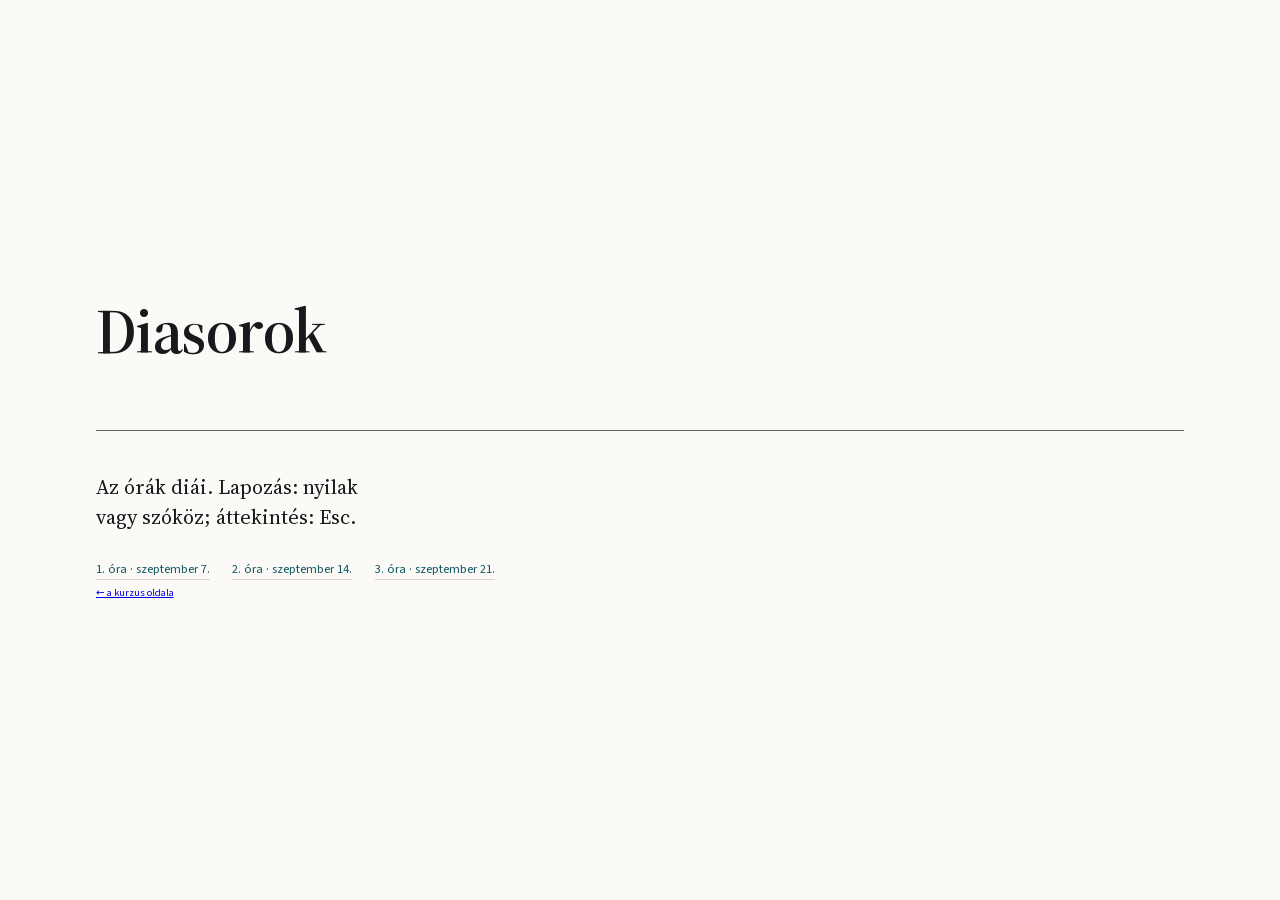
==== diasorok/index.html @ c36b130a "Diasorok (1–3. óra, jegyzet nélkül) és a résztvevőknek szóló linkek" ====
<!DOCTYPE html>
<html lang="hu">
<head>
<meta charset="utf-8">
<meta name="viewport" content="width=device-width, initial-scale=1">
<title>Diasorok · LLM-ek programozott használata kutatási célra</title>
<link rel="icon" href="../jelkep.svg" type="image/svg+xml">
<link rel="stylesheet" href="../betuk/betuk.css">
<link rel="stylesheet" href="../tokenek.css">
<link rel="stylesheet" href="../stilus.css">
</head>
<body>

<main class="lap">

  <h1>Diasorok</h1>

  <div class="mezo">

    <div>
      <p class="mit">Az órák diái. Lapozás: nyilak vagy szóköz; áttekintés: Esc.</p>

      <ul class="resztvevoknek">
        <li><a href="01-ora.html">1. óra · szeptember 7.</a></li>
        <li><a href="02-ora.html">2. óra · szeptember 14.</a></li>
        <li><a href="03-ora.html">3. óra · szeptember 21.</a></li>
      </ul>

      <p class="megjegyzes"><a href="../">← a kurzus oldala</a></p>
    </div>

  </div>

</main>

</body>
</html>
---- betuk/betuk.css ----
/* Source Serif 4 · latin-ext · italic */
@font-face {
  font-family: 'Source Serif 4';
  font-style: italic;
  font-weight: 300 700;
  font-display: swap;
  src: url(./SourceSerif4-latin-ext-italic.woff2) format('woff2');
  unicode-range: U+0100-02BA, U+02BD-02C5, U+02C7-02CC, U+02CE-02D7, U+02DD-02FF, U+0304, U+0308, U+0329, U+1D00-1DBF, U+1E00-1E9F, U+1EF2-1EFF, U+2020, U+20A0-20AB, U+20AD-20C0, U+2113, U+2C60-2C7F, U+A720-A7FF;
}

/* Source Serif 4 · latin · italic */
@font-face {
  font-family: 'Source Serif 4';
  font-style: italic;
  font-weight: 300 700;
  font-display: swap;
  src: url(./SourceSerif4-latin-italic.woff2) format('woff2');
  unicode-range: U+0000-00FF, U+0131, U+0152-0153, U+02BB-02BC, U+02C6, U+02DA, U+02DC, U+0304, U+0308, U+0329, U+2000-206F, U+20AC, U+2122, U+2191, U+2193, U+2212, U+2215, U+FEFF, U+FFFD;
}

/* Source Serif 4 · latin-ext */
@font-face {
  font-family: 'Source Serif 4';
  font-style: normal;
  font-weight: 300 700;
  font-display: swap;
  src: url(./SourceSerif4-latin-ext.woff2) format('woff2');
  unicode-range: U+0100-02BA, U+02BD-02C5, U+02C7-02CC, U+02CE-02D7, U+02DD-02FF, U+0304, U+0308, U+0329, U+1D00-1DBF, U+1E00-1E9F, U+1EF2-1EFF, U+2020, U+20A0-20AB, U+20AD-20C0, U+2113, U+2C60-2C7F, U+A720-A7FF;
}

/* Source Serif 4 · latin */
@font-face {
  font-family: 'Source Serif 4';
  font-style: normal;
  font-weight: 300 700;
  font-display: swap;
  src: url(./SourceSerif4-latin.woff2) format('woff2');
  unicode-range: U+0000-00FF, U+0131, U+0152-0153, U+02BB-02BC, U+02C6, U+02DA, U+02DC, U+0304, U+0308, U+0329, U+2000-206F, U+20AC, U+2122, U+2191, U+2193, U+2212, U+2215, U+FEFF, U+FFFD;
}

/* Source Sans 3 · latin-ext · italic */
@font-face {
  font-family: 'Source Sans 3';
  font-style: italic;
  font-weight: 300 700;
  font-display: swap;
  src: url(./SourceSans3-latin-ext-italic.woff2) format('woff2');
  unicode-range: U+0100-02BA, U+02BD-02C5, U+02C7-02CC, U+02CE-02D7, U+02DD-02FF, U+0304, U+0308, U+0329, U+1D00-1DBF, U+1E00-1E9F, U+1EF2-1EFF, U+2020, U+20A0-20AB, U+20AD-20C0, U+2113, U+2C60-2C7F, U+A720-A7FF;
}

/* Source Sans 3 · latin · italic */
@font-face {
  font-family: 'Source Sans 3';
  font-style: italic;
  font-weight: 300 700;
  font-display: swap;
  src: url(./SourceSans3-latin-italic.woff2) format('woff2');
  unicode-range: U+0000-00FF, U+0131, U+0152-0153, U+02BB-02BC, U+02C6, U+02DA, U+02DC, U+0304, U+0308, U+0329, U+2000-206F, U+20AC, U+2122, U+2191, U+2193, U+2212, U+2215, U+FEFF, U+FFFD;
}

/* Source Sans 3 · latin-ext */
@font-face {
  font-family: 'Source Sans 3';
  font-style: normal;
  font-weight: 300 700;
  font-display: swap;
  src: url(./SourceSans3-latin-ext.woff2) format('woff2');
  unicode-range: U+0100-02BA, U+02BD-02C5, U+02C7-02CC, U+02CE-02D7, U+02DD-02FF, U+0304, U+0308, U+0329, U+1D00-1DBF, U+1E00-1E9F, U+1EF2-1EFF, U+2020, U+20A0-20AB, U+20AD-20C0, U+2113, U+2C60-2C7F, U+A720-A7FF;
}

/* Source Sans 3 · latin */
@font-face {
  font-family: 'Source Sans 3';
  font-style: normal;
  font-weight: 300 700;
  font-display: swap;
  src: url(./SourceSans3-latin.woff2) format('woff2');
  unicode-range: U+0000-00FF, U+0131, U+0152-0153, U+02BB-02BC, U+02C6, U+02DA, U+02DC, U+0304, U+0308, U+0329, U+2000-206F, U+20AC, U+2122, U+2191, U+2193, U+2212, U+2215, U+FEFF, U+FFFD;
}

/* Source Code Pro · latin-ext */
@font-face {
  font-family: 'Source Code Pro';
  font-style: normal;
  font-weight: 400 600;
  font-display: swap;
  src: url(./SourceCodePro-latin-ext.woff2) format('woff2');
  unicode-range: U+0100-02BA, U+02BD-02C5, U+02C7-02CC, U+02CE-02D7, U+02DD-02FF, U+0304, U+0308, U+0329, U+1D00-1DBF, U+1E00-1E9F, U+1EF2-1EFF, U+2020, U+20A0-20AB, U+20AD-20C0, U+2113, U+2C60-2C7F, U+A720-A7FF;
}

/* Source Code Pro · latin */
@font-face {
  font-family: 'Source Code Pro';
  font-style: normal;
  font-weight: 400 600;
  font-display: swap;
  src: url(./SourceCodePro-latin.woff2) format('woff2');
  unicode-range: U+0000-00FF, U+0131, U+0152-0153, U+02BB-02BC, U+02C6, U+02DA, U+02DC, U+0304, U+0308, U+0329, U+2000-206F, U+20AC, U+2122, U+2191, U+2193, U+2212, U+2215, U+FEFF, U+FFFD;
}
---- tokenek.css ----
/* ---------------------------------------------------------------------------
   LLM-kurzus · arculati tokenek
   ELTE TáTK, 2026 ősz

   Ez az egyetlen hely, ahol szín és méret SZÁM-ként szerepel. Minden más
   fájl (kurzus.css, artifactok, jövőbeli felületek) csak hivatkozik rájuk.
   Ha az arculatot cserélni akarod, ezt a fájlt írod át, nem a többit.

   A névadás magyar, mert a kurzus magyar. A háromféle jelentéstani szín
   (állítás / csapda / mérés) a kurzus gondolatmenete: valaki állít valamit,
   van benne egy csapda, és van, amit meg lehet mérni.
--------------------------------------------------------------------------- */

:root {
  /* --- Felület és tinta ------------------------------------------------- */
  --papir:          #FBFAF7;   /* alap háttér, meleg törtfehér, nem vakít */
  --papir-melyebb:  #F1EEE7;   /* kiemelt doboz, táblázat fejléce */
  --tinta:          #17191C;   /* főszöveg */
  --tinta-halvany:  #5E626A;   /* metaadat, forrás, alcím */
  --vonal:          #DBD6CC;   /* hajszálvonal, keret */

  /* --- Jelentéstani színek ---------------------------------------------- */
  /* állítás — amit a világ állít: lelkes, csábító, még nem ellenőrzött */
  --allitas:         #9A6B10;
  --allitas-halvany: #F6EEDC;
  /* csapda — ami elromlik, ha nem nézel oda */
  --csapda:          #96360F;
  --csapda-halvany:  #F7E7DF;
  /* mérés — amit számmal alá lehet támasztani; ez a kurzus alaphangja */
  --meres:           #0E5560;
  --meres-halvany:   #E2EDEF;

  /* --- Tipográfia ------------------------------------------------------- */
  --betu-proza:  "Source Serif 4", Charter, Georgia, serif;
  --betu-jelzes: "Source Sans 3", -apple-system, "Segoe UI", system-ui, sans-serif;
  --betu-kod:    "Source Code Pro", ui-monospace, Menlo, monospace;

  --meret-alap:   30px;   /* diaszöveg alapmérete 1280×720-as vásznon */
  --meret-nagy:   1.35rem;
  --meret-kicsi:  0.78rem;
  --meret-apro:   0.64rem;

  --sorkoz:       1.42;
  --sorkoz-cim:   1.12;

  /* --- Ritmus ----------------------------------------------------------- */
  --koz-1: 0.32rem;
  --koz-2: 0.64rem;
  --koz-3: 1.05rem;
  --koz-4: 1.7rem;
  --koz-5: 2.8rem;

  --keret: 3px;           /* a bal oldali jelölősáv vastagsága */
  --lekerekites: 3px;     /* alig — ez nem termékfelület, ez nyomtatvány */
}

/* --- Sötét változat -------------------------------------------------------
   Vetítéshez sötétített teremben, vagy egy-egy kiemelt diához: `.sotet`.
   Csak a felületi tokenek fordulnak meg, a jelentéstani színek világosodnak,
   hogy a kontraszt megmaradjon.
-------------------------------------------------------------------------- */
.sotet, :root[data-arculat="sotet"] {
  --papir:          #14161A;
  --papir-melyebb:  #1E2127;
  --tinta:          #F2F0EB;
  --tinta-halvany:  #A2A7B0;
  --vonal:          #474E59;

  --allitas:         #E0B45A;
  --allitas-halvany: #2A2418;
  --csapda:          #E88355;
  --csapda-halvany:  #2C1C14;
  --meres:           #6FC4D2;
  --meres-halvany:   #14282D;
}

/* Böngészős felületen (honlap, artifact) a gép beállítása is számítson, még
   mielőtt bármilyen szkript lefutna — különben a sötétre állított látogató
   először a világos lapot villantja fel. A `data-arculat="vilagos"` explicit
   választás felülírja. Vetítésnél ennek nincs hatása: ott az osztály dönt. */
@media (prefers-color-scheme: dark) {
  :root:not([data-arculat="vilagos"]):not([data-arculat="sotet"]) {
    --papir:          #14161A;
    --papir-melyebb:  #1E2127;
    --tinta:          #F2F0EB;
    --tinta-halvany:  #A2A7B0;
    --vonal:          #474E59;

    --allitas:         #E0B45A;
    --allitas-halvany: #2A2418;
    --csapda:          #E88355;
    --csapda-halvany:  #2C1C14;
    --meres:           #6FC4D2;
    --meres-halvany:   #14282D;
  }
}
---- stilus.css ----
/* ---------------------------------------------------------------------------
   LLM-kurzus · nyilvános oldal
   tatk-llm-2026 · ELTE TáTK

   Címlap: egy képernyő, görgetés nélkül. Papírfelület, nagy cím, alatta két
   mező. Szín és méret SZÁM-ként csak a tokenek.css-ben szerepel.

   JavaScript nincs.
--------------------------------------------------------------------------- */

:root {
  --felulet: var(--papir);
  --festek:  var(--tinta);
}

*, *::before, *::after { box-sizing: border-box; }

html { -webkit-text-size-adjust: 100%; color-scheme: light; }
@media (prefers-color-scheme: dark) { html { color-scheme: dark; } }

body {
  margin: 0;
  min-height: 100svh;
  display: grid;
  align-content: center;
  padding: clamp(2rem, 7vw, 5.5rem) clamp(1.5rem, 7vw, 6rem);
  background: var(--felulet);
  color: var(--festek);
  font-family: var(--betu-proza);
  line-height: 1.5;
  font-variant-numeric: oldstyle-nums;
  -webkit-font-smoothing: antialiased;
  text-rendering: optimizeLegibility;
}

.lap { width: 100%; max-width: 68rem; margin-inline: auto; }

/* --- A cím viszi a lapot -------------------------------------------------- */
h1 {
  margin: 0;
  max-width: 24ch;
  text-wrap: balance;
  font-size: clamp(2.2rem, 5.4vw, 4.05rem);
  font-weight: 600;
  line-height: 0.99;
  letter-spacing: -0.024em;
}

/* --- Alsó mező: balra a mondat és az ajtó, jobbra a fejadatok ------------- */
.mezo {
  display: grid;
  grid-template-columns: minmax(0, 0.88fr) minmax(0, 1.12fr);
  gap: clamp(2rem, 5vw, 4.5rem);
  align-items: start;
  margin-top: clamp(2.2rem, 6vw, 4.2rem);
  padding-top: clamp(1.6rem, 4vw, 2.6rem);
  border-top: 1px solid var(--tinta-halvany);
}

.mit {
  margin: 0;
  max-width: 30ch;
  font-size: clamp(1.06rem, 0.98rem + 0.35vw, 1.28rem);
  line-height: 1.48;
}

.ajto { margin: clamp(1.6rem, 4vw, 2.4rem) 0 0; }
.ajto a {
  display: inline-block;
  font-family: var(--betu-kod);
  font-size: 0.86rem;
  letter-spacing: 0.02em;
  color: var(--meres);
  text-decoration: none;
  padding-bottom: 0.3em;
  border-bottom: 1px solid color-mix(in srgb, var(--meres) 40%, transparent);
  transition: border-color 0.18s ease-out;
}
.ajto a:hover { border-bottom-color: var(--meres); }
.ajto a:focus-visible {
  outline: 2px solid var(--meres);
  outline-offset: 4px;
  border-radius: var(--lekerekites);
}

/* --- Fejadatok ------------------------------------------------------------ */
.adatok { margin: 0; }
.adatok > div {
  display: grid;
  grid-template-columns: 6.9rem minmax(0, 1fr);
  gap: var(--koz-2);
  align-items: baseline;
  padding: 0.52em 0;
  border-bottom: 1px solid var(--vonal);
}
.adatok > div:first-child { padding-top: 0; }
.adatok dt {
  font-family: var(--betu-jelzes);
  font-size: 0.685rem;
  font-weight: 600;
  letter-spacing: 0.145em;
  text-transform: uppercase;
  color: var(--tinta-halvany);
}
.adatok dd {
  margin: 0;
  font-size: 0.94rem;
  line-height: 1.45;
}
.adatok b { font-weight: 650; }

::selection { background: var(--meres); color: var(--papir); }

/* --- Szűkebb képernyők ---------------------------------------------------- */
@media (max-width: 56rem) {
  body { align-content: start; }
  .mezo { grid-template-columns: 1fr; gap: clamp(1.8rem, 6vw, 2.6rem); }
  h1 { max-width: 16ch; }
}

@media (max-width: 26rem) {
  .adatok > div { grid-template-columns: 1fr; gap: 0; padding: 0.5em 0; }
}

/* --- Résztvevőknek: a privát repóba vezető linkek -------------------------- */
.resztvevoknek {
  list-style: none;
  margin: clamp(1rem, 2.5vw, 1.4rem) 0 0;
  padding: 0;
  display: flex;
  flex-wrap: wrap;
  gap: 0.4em 1.4em;
}
.resztvevoknek a {
  font-family: var(--betu-jelzes);
  font-size: var(--meret-kicsi);
  color: var(--meres);
  text-decoration: none;
  border-bottom: 1px solid var(--vonal);
  padding-bottom: 0.1em;
}
.resztvevoknek a:hover { border-bottom-color: var(--meres); }
.megjegyzes {
  font-family: var(--betu-jelzes);
  font-size: var(--meret-apro);
  color: var(--tinta-halvany);
  margin: 0.7em 0 0;
}
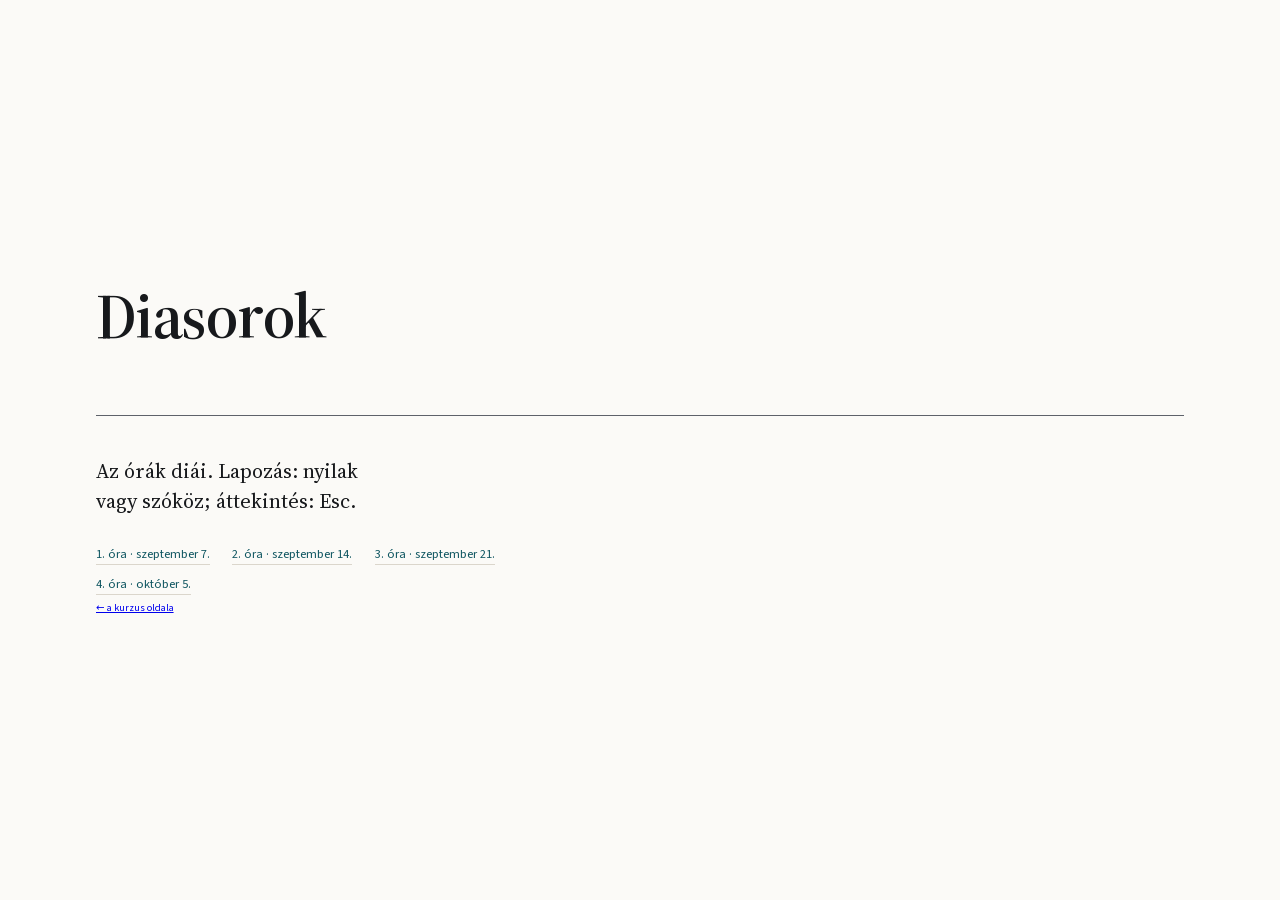
==== commit 19fee4f0: "4. óra diasora (október 5.)" ====
--- a/diasorok/index.html
+++ b/diasorok/index.html
@@ -24,6 +24,7 @@
         <li><a href="01-ora.html">1. óra · szeptember 7.</a></li>
         <li><a href="02-ora.html">2. óra · szeptember 14.</a></li>
         <li><a href="03-ora.html">3. óra · szeptember 21.</a></li>
+        <li><a href="04-ora.html">4. óra · október 5.</a></li>
       </ul>
 
       <p class="megjegyzes"><a href="../">← a kurzus oldala</a></p>
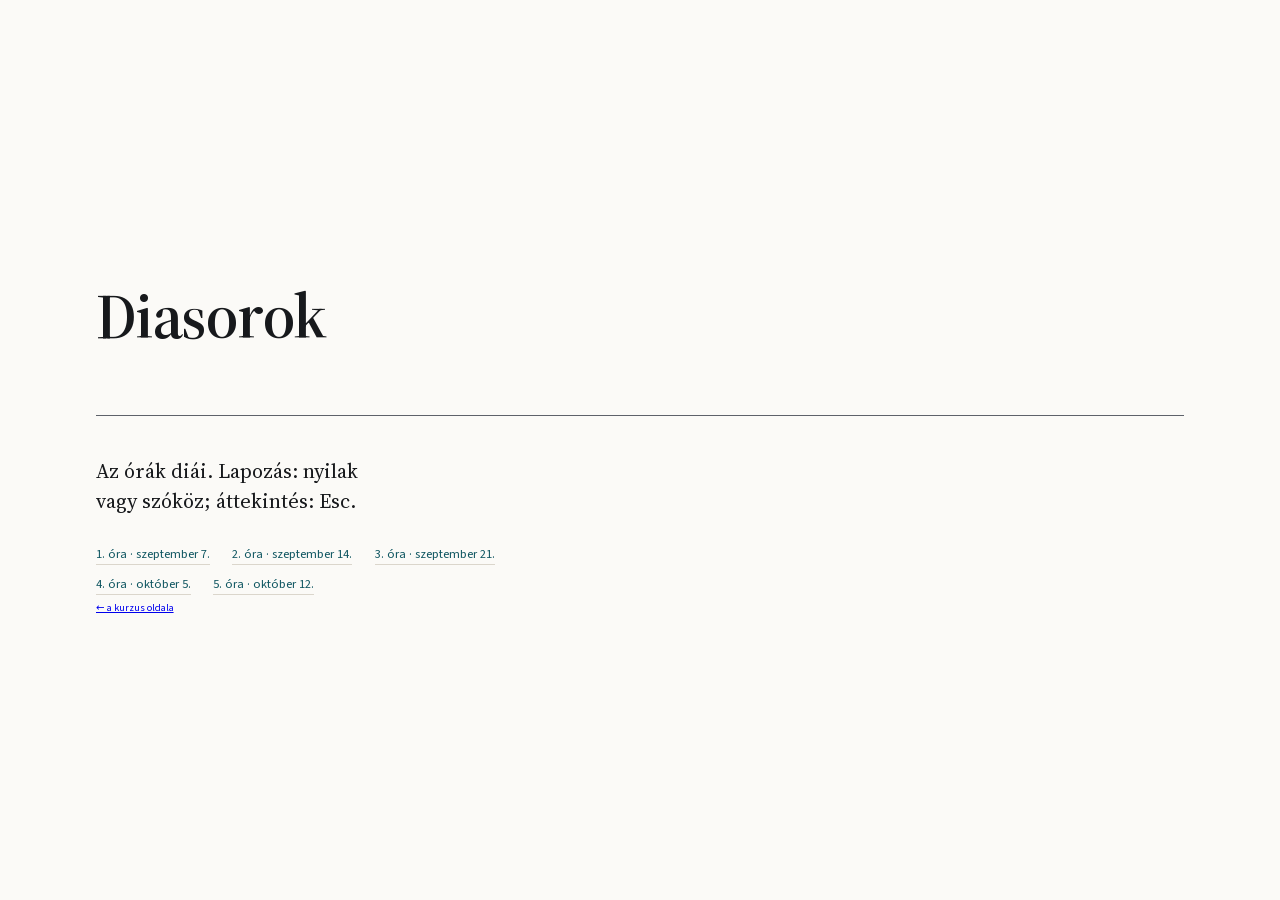
==== commit bd310fff: "5. óra diasora (október 12.): git, és hogyan dolgozik a Claude" ====
--- a/diasorok/index.html
+++ b/diasorok/index.html
@@ -25,6 +25,7 @@
         <li><a href="02-ora.html">2. óra · szeptember 14.</a></li>
         <li><a href="03-ora.html">3. óra · szeptember 21.</a></li>
         <li><a href="04-ora.html">4. óra · október 5.</a></li>
+        <li><a href="05-ora.html">5. óra · október 12.</a></li>
       </ul>
 
       <p class="megjegyzes"><a href="../">← a kurzus oldala</a></p>
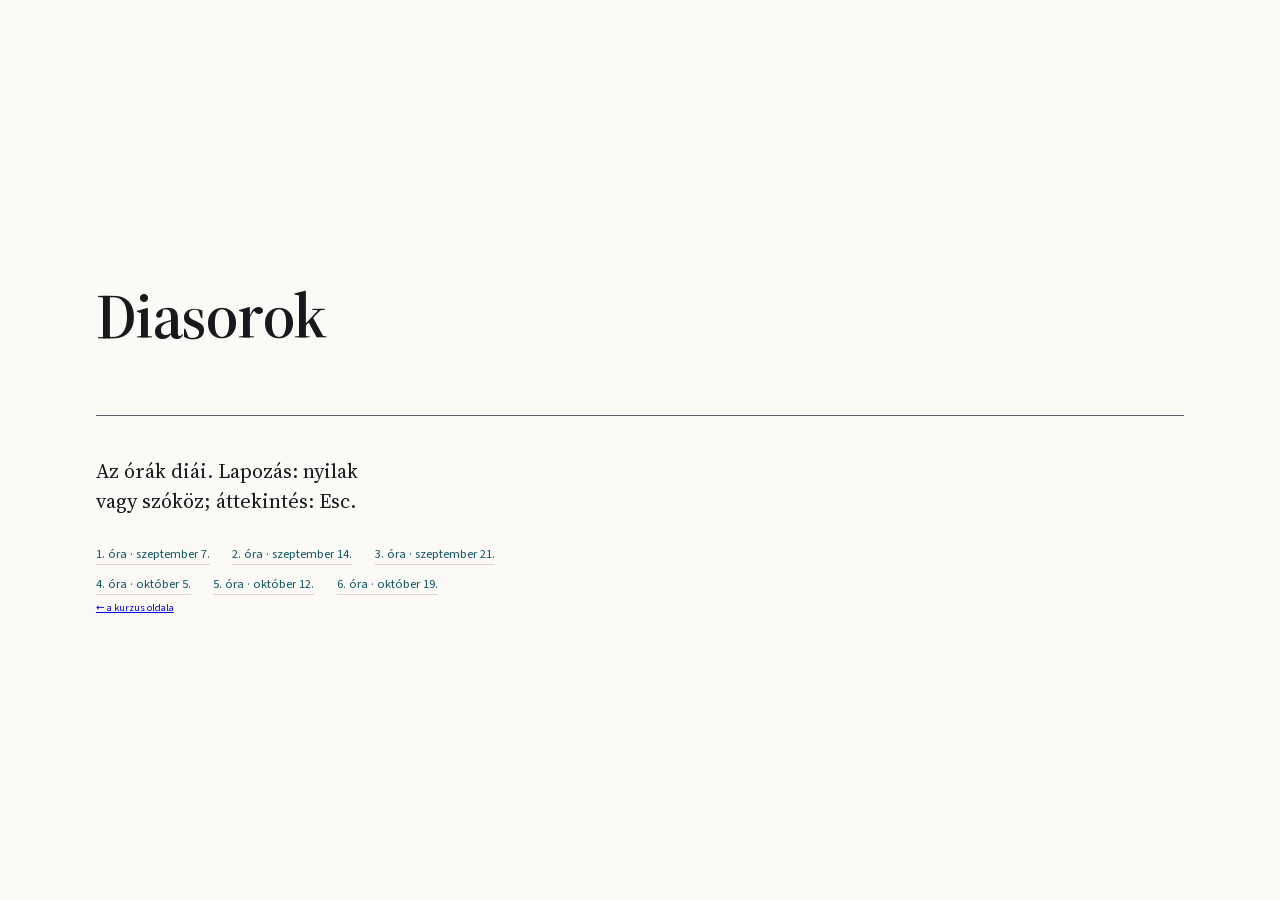
==== commit 4a39620a: "6. óra diasora (október 19.): egy review a géppel, kódolási gyakorlat, Common Crawl — jegyzet és táb" ====
--- a/diasorok/index.html
+++ b/diasorok/index.html
@@ -26,6 +26,7 @@
         <li><a href="03-ora.html">3. óra · szeptember 21.</a></li>
         <li><a href="04-ora.html">4. óra · október 5.</a></li>
         <li><a href="05-ora.html">5. óra · október 12.</a></li>
+        <li><a href="06-ora.html">6. óra · október 19.</a></li>
       </ul>
 
       <p class="megjegyzes"><a href="../">← a kurzus oldala</a></p>
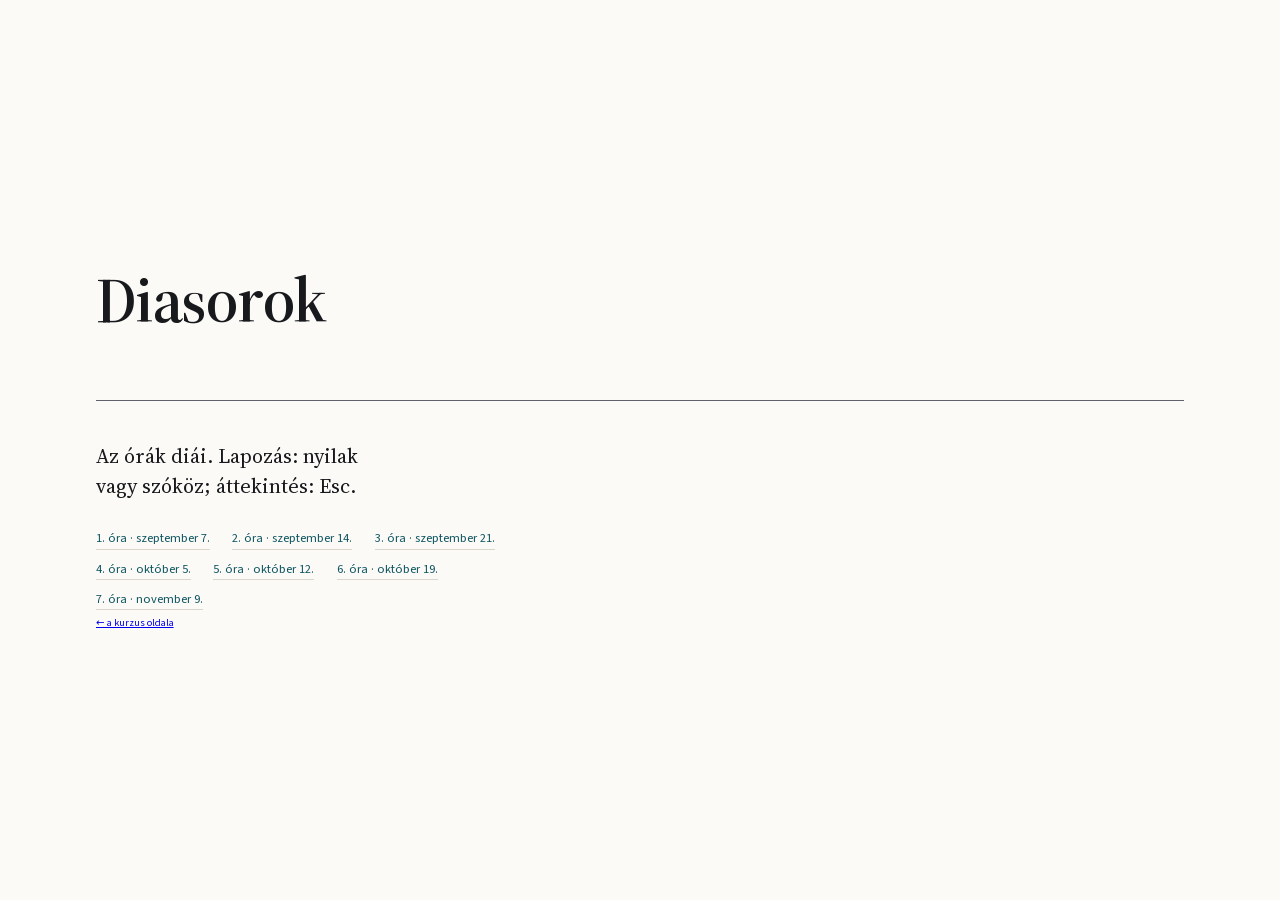
==== commit 7d829bd3: "7. óra diasora (nov. 9.), élő esettanulmánnyal" ====
--- a/diasorok/index.html
+++ b/diasorok/index.html
@@ -27,6 +27,7 @@
         <li><a href="04-ora.html">4. óra · október 5.</a></li>
         <li><a href="05-ora.html">5. óra · október 12.</a></li>
         <li><a href="06-ora.html">6. óra · október 19.</a></li>
+        <li><a href="07-ora.html">7. óra · november 9.</a></li>
       </ul>
 
       <p class="megjegyzes"><a href="../">← a kurzus oldala</a></p>
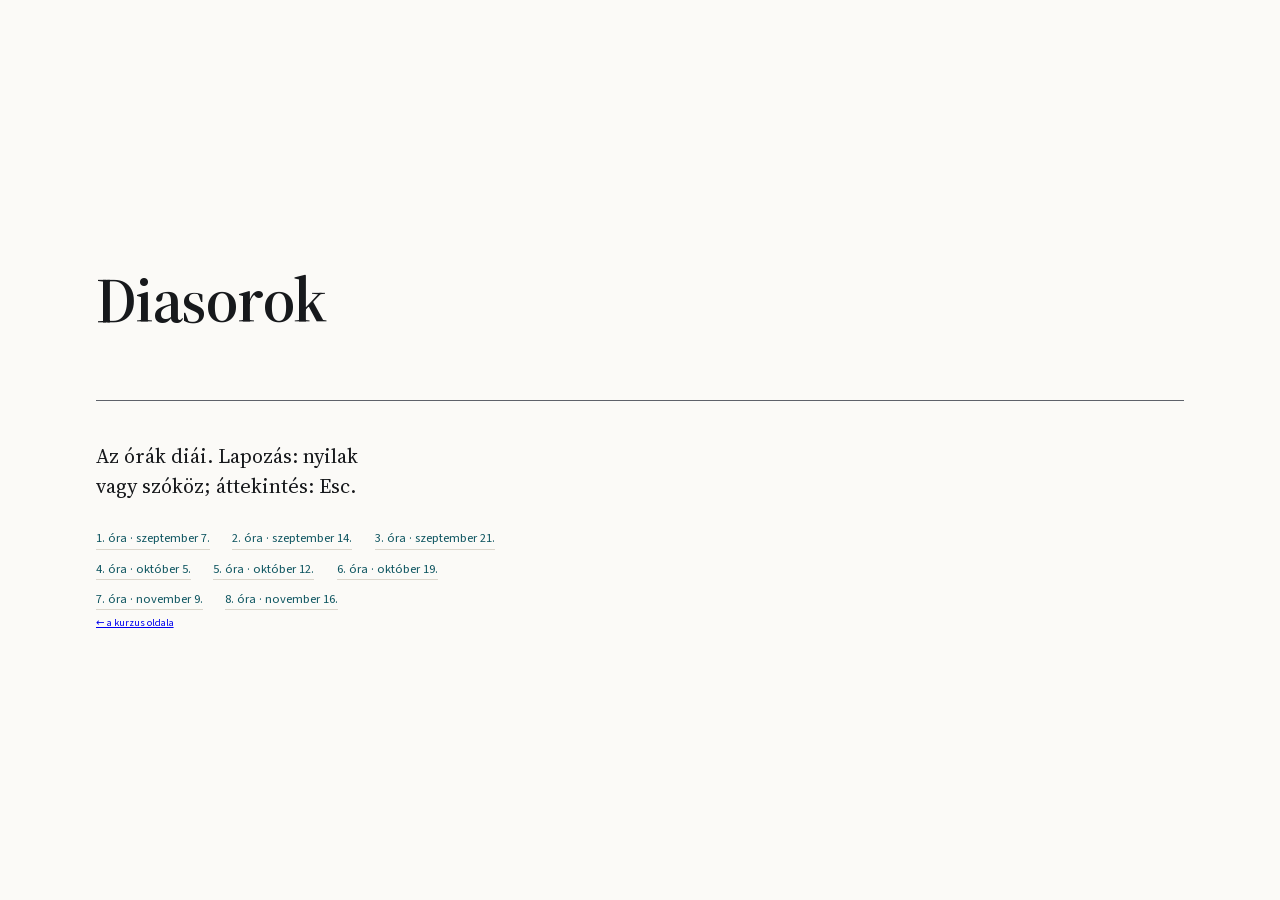
==== commit 206509e2: "8. óra diasora (november 16.): te, a harness, a modell; melyik modell" ====
--- a/diasorok/index.html
+++ b/diasorok/index.html
@@ -28,6 +28,7 @@
         <li><a href="05-ora.html">5. óra · október 12.</a></li>
         <li><a href="06-ora.html">6. óra · október 19.</a></li>
         <li><a href="07-ora.html">7. óra · november 9.</a></li>
+        <li><a href="08-ora.html">8. óra · november 16.</a></li>
       </ul>
 
       <p class="megjegyzes"><a href="../">← a kurzus oldala</a></p>
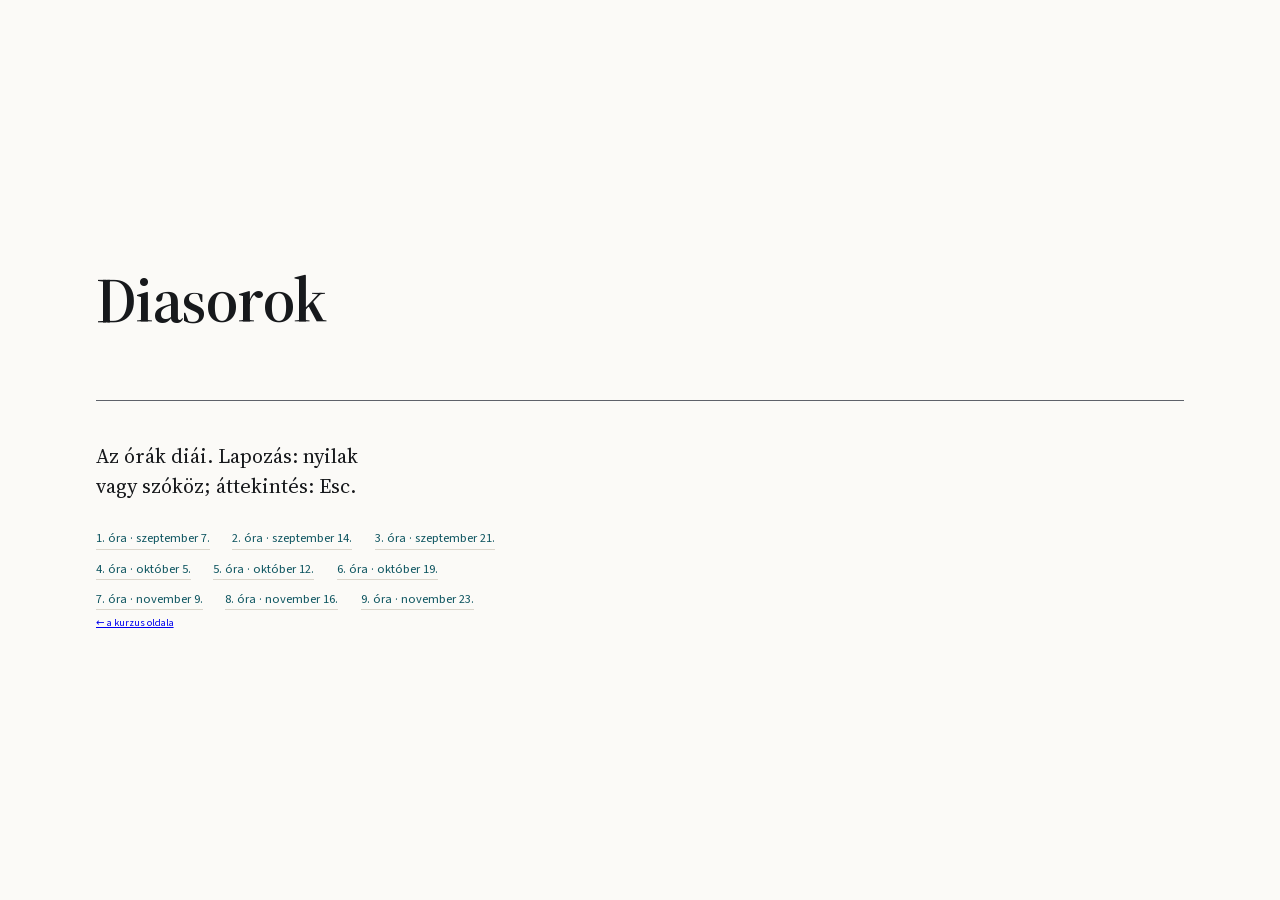
==== commit f427d874: "9. óra diasora (nov. 23.): topikmodellezés skillcsomaggal, weight space programming a backgammonon" ====
--- a/diasorok/index.html
+++ b/diasorok/index.html
@@ -29,6 +29,7 @@
         <li><a href="06-ora.html">6. óra · október 19.</a></li>
         <li><a href="07-ora.html">7. óra · november 9.</a></li>
         <li><a href="08-ora.html">8. óra · november 16.</a></li>
+        <li><a href="09-ora.html">9. óra · november 23.</a></li>
       </ul>
 
       <p class="megjegyzes"><a href="../">← a kurzus oldala</a></p>
